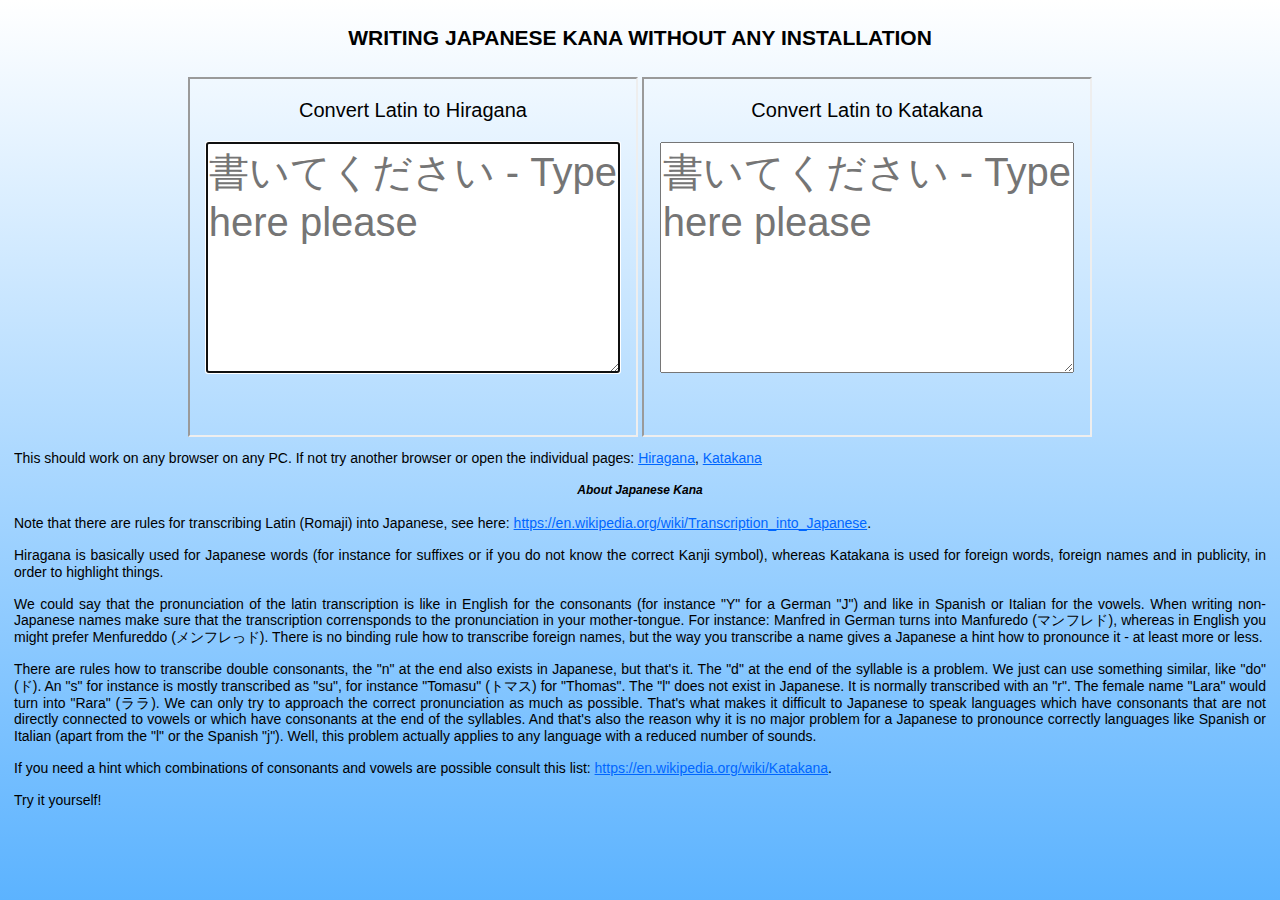
==== docs/index.html @ 1810d2bb "Rename kanawriter.html to index.html" ====
<!DOCTYPE html>
<html lang="en">
<head>
<meta charset="utf-8">
<meta name="viewport" content="width=device-width, initial-scale=1.0">
<meta name="author" content="blueseal.eu">

<title>Japanese Kana writer - blueseal.eu</title>

<meta name="description" content="Writing Japanese Kana without any installation">
<meta name="keywords" content="Japanese, kana, hiragana, katakana">
<meta property="og:title" content="Writing Japanese Kana without any installation">
<meta property="og:description" content="Writing Japanese Kana without any installation">


<link href="css/style.css" rel="stylesheet">
<script type="text/javascript" src="kanalib/hiragana.js"></script>
<script type="text/javascript" src="kanalib/katakana.js"></script>
</head>
<body>
<header>

</header>
<article>

 <h1>Writing Japanese Kana without any installation</h1>
 

<div style="text-align:center">
  <iframe src="kanawrhiragana.html" width="450" height="360"></iframe>
  <iframe src="kanawrkatakana.html" width="450" height="360"></iframe>
</div>

<p>This should work on any browser on any PC. If not try another browser or open the individual pages: <a href="kanawrhiragana.html">Hiragana</a>, <a href="kanawrkatakana.html">Katakana</a></p>

<h2>About Japanese Kana</h2>
<p>Note that there are rules for transcribing Latin (Romaji) into Japanese, see here: <a href="https://en.wikipedia.org/wiki/Transcription_into_Japanese"  target="_blank">https://en.wikipedia.org/wiki/Transcription_into_Japanese</a>.</p>
<p>Hiragana is basically used for Japanese words (for instance for suffixes or if you do not know the correct Kanji symbol), whereas Katakana is used for foreign words, foreign names and in publicity, in order to highlight things.</p>
<p>We could say that the pronunciation of the latin transcription is like in English for the consonants (for instance "Y" for a German "J") and like in Spanish or Italian for the vowels. When writing non-Japanese names make sure that the transcription corrensponds to the pronunciation in your mother-tongue. For instance: Manfred in German turns into Manfuredo (マンフレド), whereas in English you might prefer Menfureddo (メンフレっド). There is no binding rule how to transcribe foreign names, but the way you transcribe a name gives a Japanese a hint how to pronounce it - at least more or less.</p>
<p>There are rules how to transcribe double consonants, the "n" at the end also exists in Japanese, but that's it. The "d" at the end of the syllable is a problem. We just can use something similar, like "do" (ド). An "s" for instance is mostly transcribed as "su", for instance "Tomasu" (トマス) for "Thomas". The "l" does not exist in Japanese. It is normally transcribed with an "r". The female name "Lara" would turn into "Rara" (ララ). We can only try to approach the correct pronunciation as much as possible. That's what makes it difficult to Japanese to speak languages which have consonants that are not directly connected to vowels or which have consonants at the end of the syllables. And that's also the reason why it is no major problem for a Japanese to pronounce correctly languages like Spanish or Italian (apart from the "l" or the Spanish "j"). Well, this problem actually applies to any language with a reduced number of sounds.</p>
<p>If you need a hint which combinations of consonants and vowels are possible consult this list: <a
href="https://en.wikipedia.org/wiki/Katakana" target="_blank">https://en.wikipedia.org/wiki/Katakana</a>.</p>
<p>Try it yourself!</p>

</body>
</html>
---- docs/css/style.css ----
@charset "utf-8";

body {
   background-color: #82CAFF;
   background-image: linear-gradient(180deg, white, #5CB3FF);
   background-repeat: no-repeat;
   background-attachment: fixed;
   background-position: center center;
   background-size: cover; // this makes img full-screen (full-width & full-height)
   background-repeat: no-repeat;
   background-attachment: fixed;
   -webkit-background-size: cover;
   -moz-background-size: cover;
   -o-background-size: cover;
   background-size: cover;
   color:#000000;
   font-family:Verdana, Geneva, sans-serif;
   margin:0;
   margin-bottom: 50px;
   font-size: 14px;
  -webkit-font-smoothing: antialiased;
  -moz-osx-font-smoothing: grayscale;
  line-height:120%
}

body * {
  box-sizing: border-box;
}



body a {color:#0066ff;word-wrap:break-word;}


body p {
    padding: 6px;
    margin: 3px;
	text-align:justify;
}


article {
  /*display: block;*/
  margin: 3px;
  height: 87%;
}

kbd {
  border-radius: 2px;
  padding: 2px;
  border: 1px solid black;
}


header {
background-repeat: no-repeat;
background-position: center center;
color: #000080;
opacity:0.9999;
margin:0;
padding:0;
background-color: #C2E2FF; /* For browsers that do not support gradients */
background-image: linear-gradient(to top right, #C2E2FF, blue); /* Standard syntax (must be last) */
	}

	header p {text-align:center;}
	
	header h1	
	{font-size: 18px;
	font-style:italic;
	font-weight:bolder;
	padding: 10px;
	text-align:center;}
	

	
h1{
  color: black;
  font-size: 1.5em;
  padding: 1rem;
  text-align: center;
text-transform: uppercase;}

h2 
	{font-size: 12px;
	font-style:italic;
	padding: 0px;
	text-align:center;}
	

	
	header, section, footer {display: block;} 

article {margin: 5px}	
	



@media print {

 * { -webkit-print-color-adjust: exact;}
    	html { background: none; background-color: white !important; padding: 0; height: auto;}
    	body { box-shadow: none; margin: 0; height: auto; background-color: white !important;}
    	span:empty { display: none; }
    	.add, .cut { display: none; }
   

    body {
		margin: 0 0 0 0;
        padding:0;
        line-height: 1.4em;
    }

pre {
    white-space: pre-wrap;       /* Since CSS 2.1 */
    white-space: -moz-pre-wrap;  /* Mozilla, since 1999 */
    white-space: -pre-wrap;      /* Opera 4-6 */
    white-space: -o-pre-wrap;    /* Opera 7 */
    word-wrap: break-word;       /* Internet Explorer 5.5+ */
}


    .wrap { 
        width: 100%; 
        margin: 0; 
        float: none !important; 
    }

    .no-print, nav, footer, header, video, audio, object, embed { 
        display:none; 
    }

.no-print, .x *
    {
        display: none !important;
    }
.box {
  display: none;
}

/*
.wrapper::after {
  content: "Please see www.mysite.com for the latest version of this information.";
}
*/


p {
  orphans: 2;
  widows: 2;
}

table
{
    border:solid #000 !important;
    border-width:1px 0 0 1px !important;
	border-collapse: collapse;
	line-height: 170%; /*hinzugefügt*/
	page-break-inside: auto;
}


th, td {
    border:solid #000 !important;
    border-width:0 1px 1px 0 !important;
}

tr {
		page-break-inside: avoid;
	page-break-after: auto;

}

footer {background-color: white !important;}

header {background-color: white !important;
        display: none !important;}
}

.footer {
  position: fixed;
  left: 0;
  bottom: 0;
  width: 100%;
  background-color: darkblue;
  color: white;
  text-align: center;
}
}
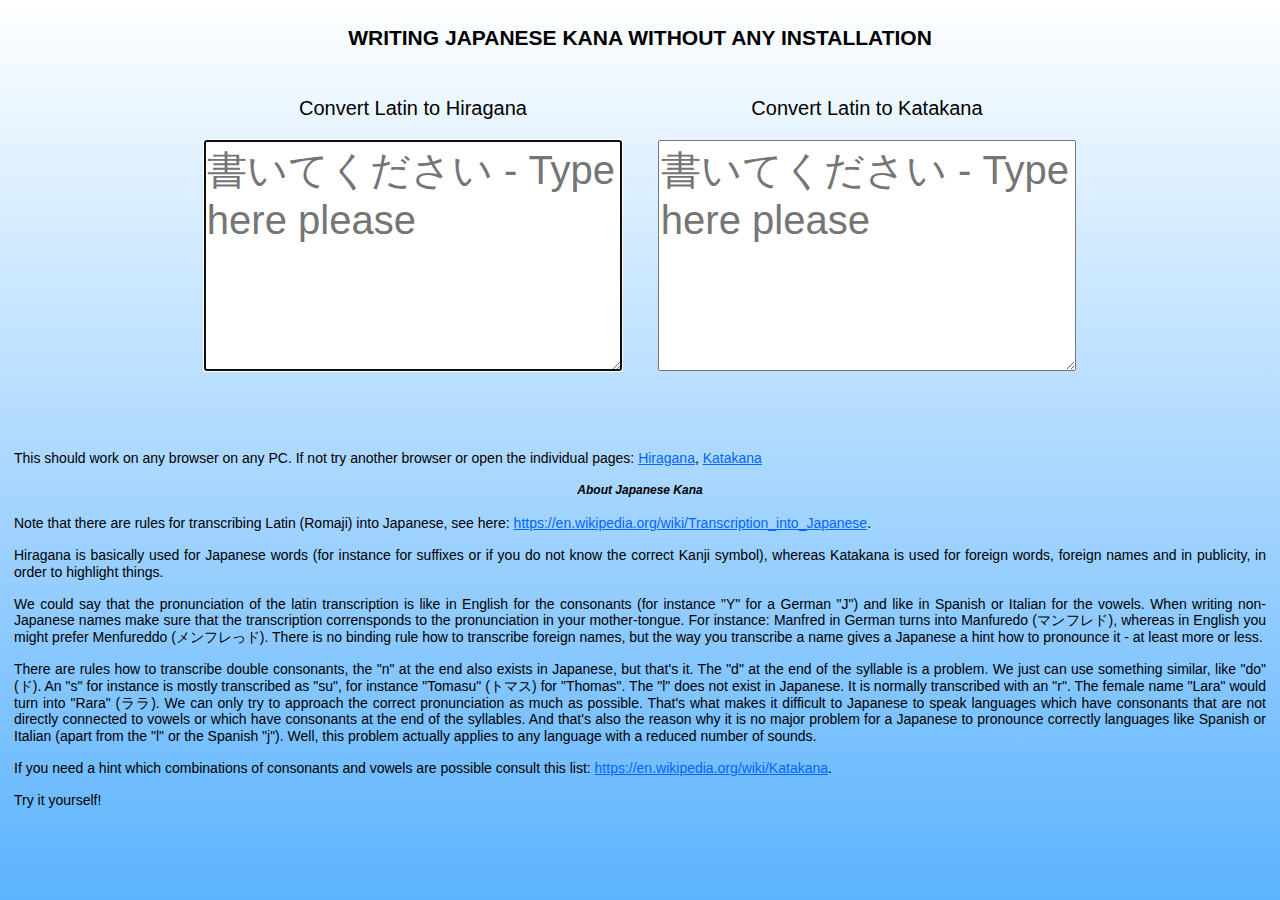
==== commit f9dc348f: "Update index.html" ====
--- a/docs/index.html
+++ b/docs/index.html
@@ -27,8 +27,8 @@
  
 
 <div style="text-align:center">
-  <iframe src="kanawrhiragana.html" width="450" height="360"></iframe>
-  <iframe src="kanawrkatakana.html" width="450" height="360"></iframe>
+<object data="kanawrhiragana.html" width="450" height="360" type="text/html"></object>
+<object data="kanawrkatakana.html" width="450" height="360" type="text/html"></object>
 </div>
 
 <p>This should work on any browser on any PC. If not try another browser or open the individual pages: <a href="kanawrhiragana.html">Hiragana</a>, <a href="kanawrkatakana.html">Katakana</a></p>
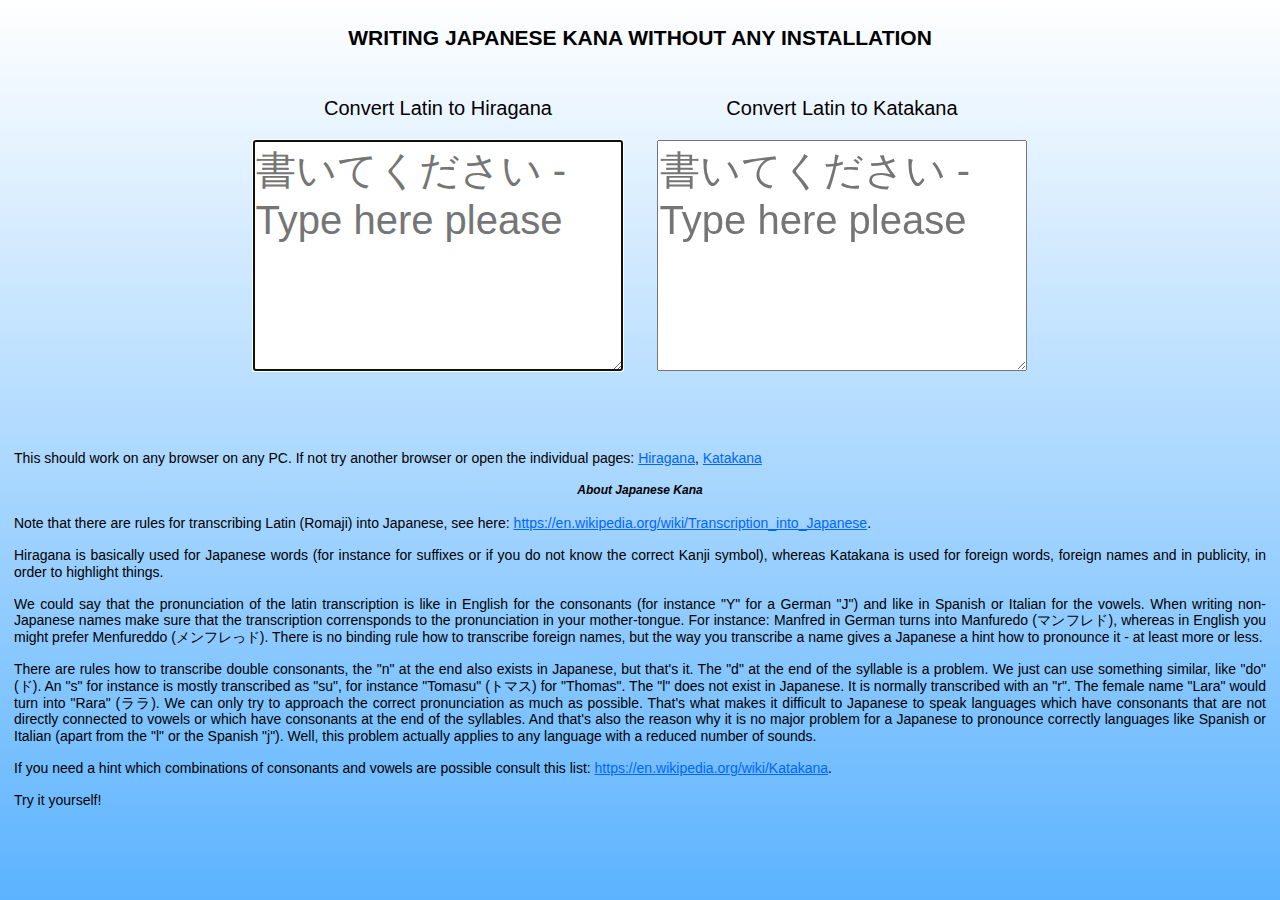
==== commit 67a6b0ab: "Update index.html" ====
--- a/docs/index.html
+++ b/docs/index.html
@@ -27,8 +27,8 @@
  
 
 <div style="text-align:center">
-<object data="kanawrhiragana.html" width="450" height="360" type="text/html"></object>
-<object data="kanawrkatakana.html" width="450" height="360" type="text/html"></object>
+<object data="kanawrhiragana.html" width="400" height="360" type="text/html"></object>
+<object data="kanawrkatakana.html" width="400" height="360" type="text/html"></object>
 </div>
 
 <p>This should work on any browser on any PC. If not try another browser or open the individual pages: <a href="kanawrhiragana.html">Hiragana</a>, <a href="kanawrkatakana.html">Katakana</a></p>
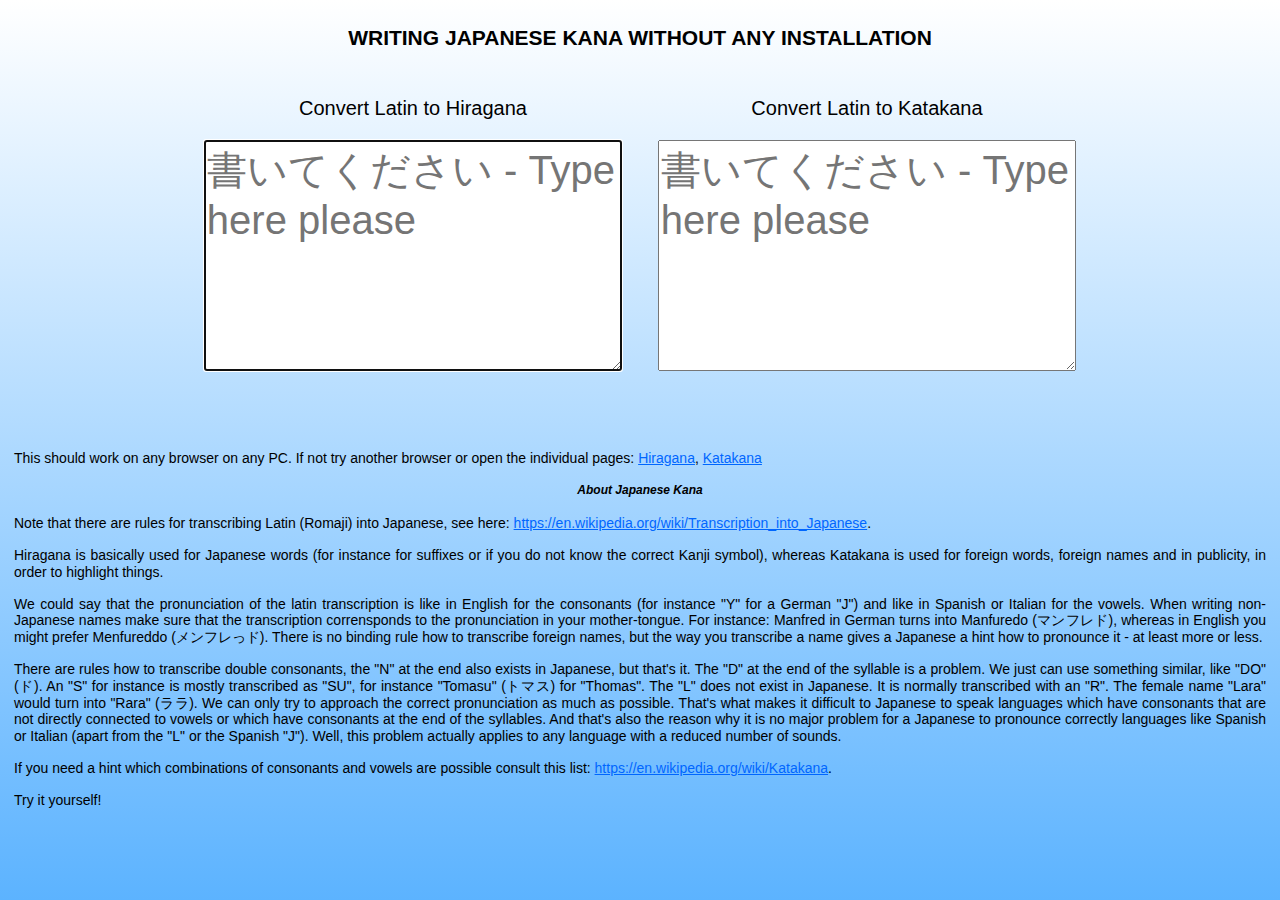
==== commit 3ed8d691: "Update index.html" ====
--- a/docs/index.html
+++ b/docs/index.html
@@ -27,8 +27,8 @@
  
 
 <div style="text-align:center">
-<object data="kanawrhiragana.html" width="400" height="360" type="text/html"></object>
-<object data="kanawrkatakana.html" width="400" height="360" type="text/html"></object>
+<object data="kanawrhiragana.html" width="450" height="360" type="text/html"></object>
+<object data="kanawrkatakana.html" width="450" height="360" type="text/html"></object>
 </div>
 
 <p>This should work on any browser on any PC. If not try another browser or open the individual pages: <a href="kanawrhiragana.html">Hiragana</a>, <a href="kanawrkatakana.html">Katakana</a></p>
@@ -37,7 +37,7 @@
 <p>Note that there are rules for transcribing Latin (Romaji) into Japanese, see here: <a href="https://en.wikipedia.org/wiki/Transcription_into_Japanese"  target="_blank">https://en.wikipedia.org/wiki/Transcription_into_Japanese</a>.</p>
 <p>Hiragana is basically used for Japanese words (for instance for suffixes or if you do not know the correct Kanji symbol), whereas Katakana is used for foreign words, foreign names and in publicity, in order to highlight things.</p>
 <p>We could say that the pronunciation of the latin transcription is like in English for the consonants (for instance "Y" for a German "J") and like in Spanish or Italian for the vowels. When writing non-Japanese names make sure that the transcription corrensponds to the pronunciation in your mother-tongue. For instance: Manfred in German turns into Manfuredo (マンフレド), whereas in English you might prefer Menfureddo (メンフレっド). There is no binding rule how to transcribe foreign names, but the way you transcribe a name gives a Japanese a hint how to pronounce it - at least more or less.</p>
-<p>There are rules how to transcribe double consonants, the "n" at the end also exists in Japanese, but that's it. The "d" at the end of the syllable is a problem. We just can use something similar, like "do" (ド). An "s" for instance is mostly transcribed as "su", for instance "Tomasu" (トマス) for "Thomas". The "l" does not exist in Japanese. It is normally transcribed with an "r". The female name "Lara" would turn into "Rara" (ララ). We can only try to approach the correct pronunciation as much as possible. That's what makes it difficult to Japanese to speak languages which have consonants that are not directly connected to vowels or which have consonants at the end of the syllables. And that's also the reason why it is no major problem for a Japanese to pronounce correctly languages like Spanish or Italian (apart from the "l" or the Spanish "j"). Well, this problem actually applies to any language with a reduced number of sounds.</p>
+<p>There are rules how to transcribe double consonants, the "N" at the end also exists in Japanese, but that's it. The "D" at the end of the syllable is a problem. We just can use something similar, like "DO" (ド). An "S" for instance is mostly transcribed as "SU", for instance "Tomasu" (トマス) for "Thomas". The "L" does not exist in Japanese. It is normally transcribed with an "R". The female name "Lara" would turn into "Rara" (ララ). We can only try to approach the correct pronunciation as much as possible. That's what makes it difficult to Japanese to speak languages which have consonants that are not directly connected to vowels or which have consonants at the end of the syllables. And that's also the reason why it is no major problem for a Japanese to pronounce correctly languages like Spanish or Italian (apart from the "L" or the Spanish "J"). Well, this problem actually applies to any language with a reduced number of sounds.</p>
 <p>If you need a hint which combinations of consonants and vowels are possible consult this list: <a
 href="https://en.wikipedia.org/wiki/Katakana" target="_blank">https://en.wikipedia.org/wiki/Katakana</a>.</p>
 <p>Try it yourself!</p>
